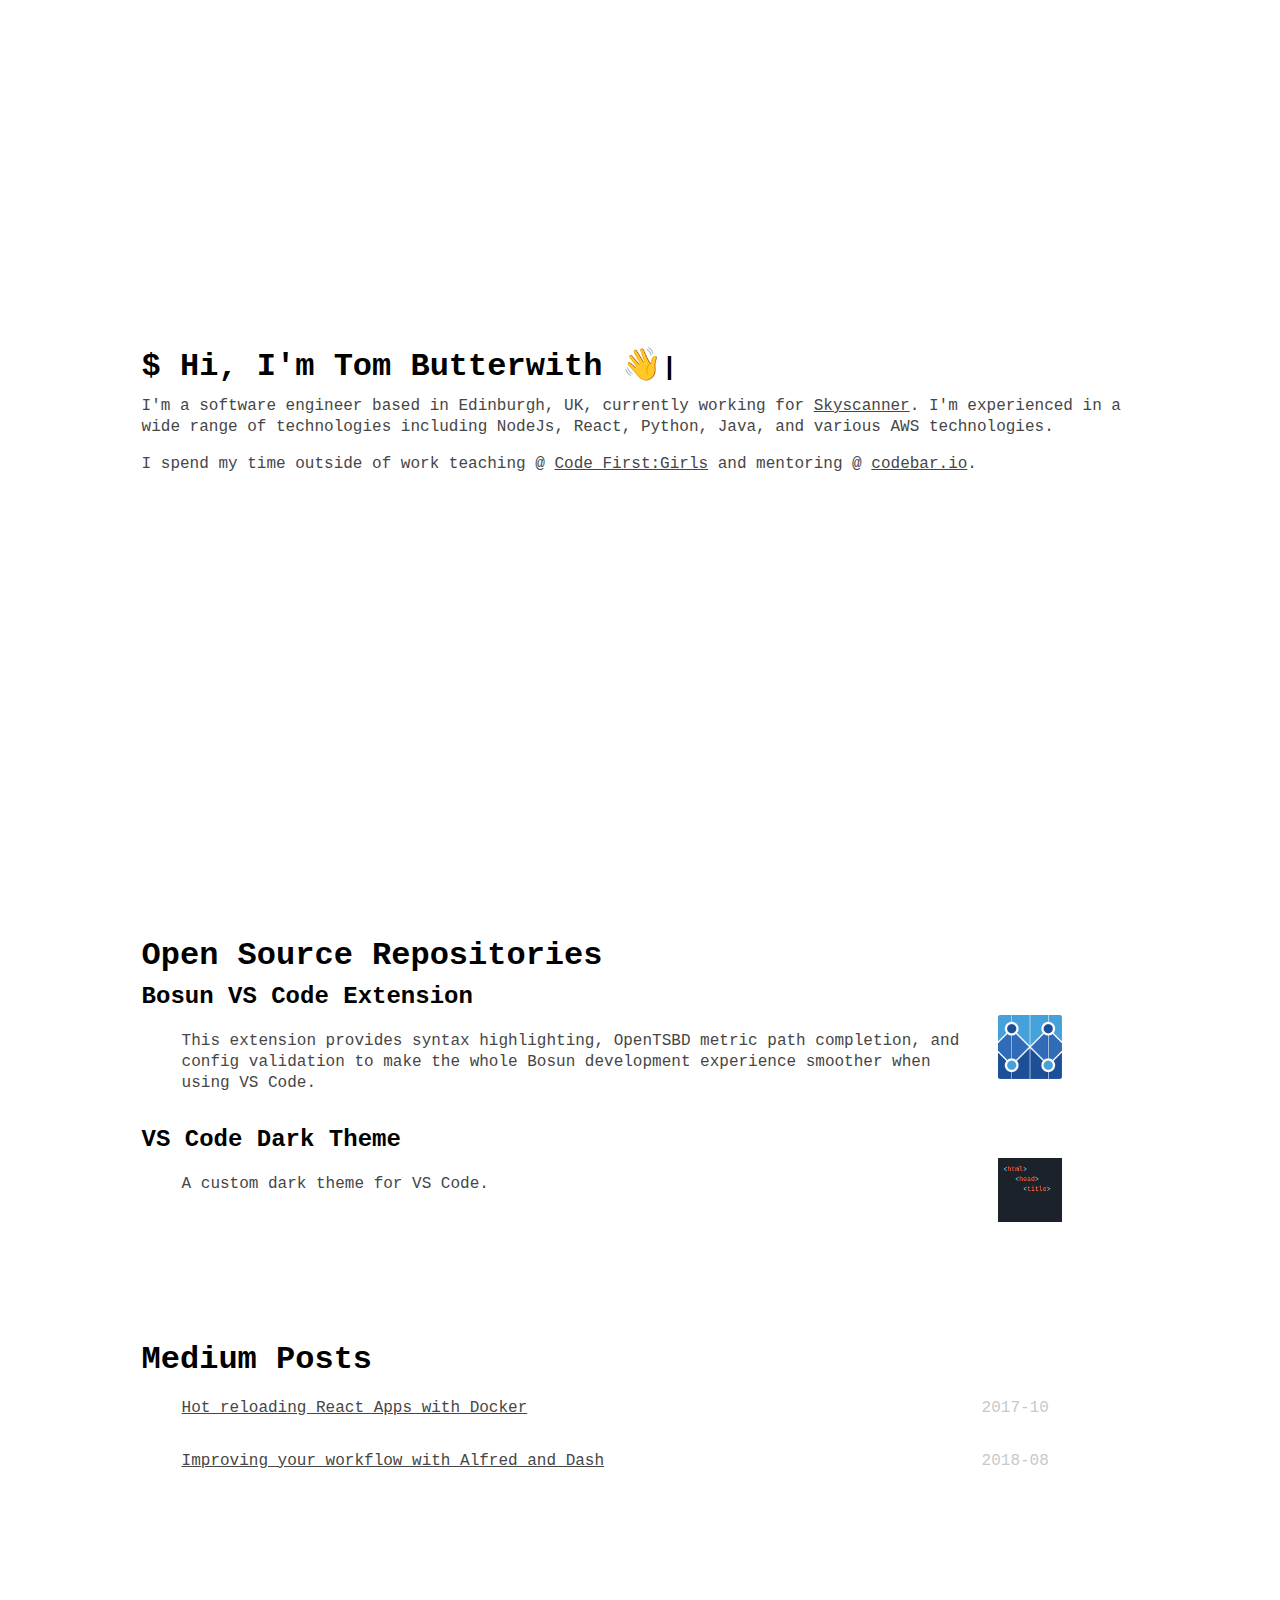
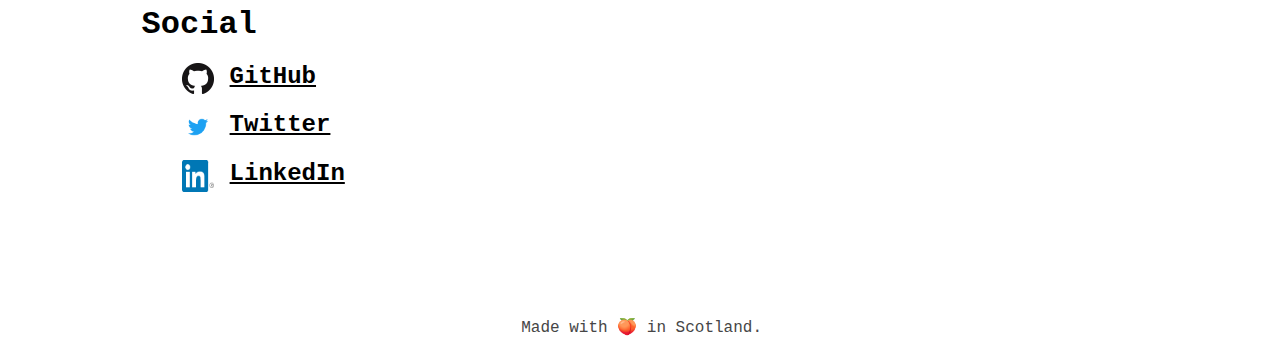
==== index.html @ 094b0aea "first draft" ====
<html>
  <head>
    <title>Tom Butterwith - Software Engineer</title>
    <link rel="stylesheet" type="text/css" href="index.css" />
    <meta name="viewport" content="width=device-width, initial-scale=1">
  </head>
  <body>
    <div class="page">
      <div class="site-wrapper">
        <section id="about-me">
          <div id="about-me-content">
            <h1>$ Hi, I'm Tom Butterwith 👋<span class="cursor">|</span></h1>
            <p>
              I'm a software engineer based in Edinburgh, UK, currently working for <a href="https://skyscanner.net">Skyscanner</a>.
              I'm experienced in a wide range of technologies including NodeJs, React, Python, Java, and various AWS technologies.
            </p>
            <p>
              I spend my time outside of work teaching @ <a href="">Code First:Girls</a> and mentoring @
              <a href="https://codebar.io">codebar.io</a>.
            </p>
          </div>
        </section>
        <div id="main-content-wrapper">
          <div id="main-content">
            <section id="open-source">
              <h1>Open Source Repositories</h1>
              <h2>Bosun VS Code Extension</h2>
              <div class="sub-section">
                  <p>
                    This extension provides syntax highlighting, OpenTSBD metric path completion,
                    and config validation to make the whole Bosun development experience smoother when
                    using VS Code.
                  </p>
                  <div class="sub-section__img">
                      <img src="images/bosun_logo.png" alt="The Bosun VS Code logo" />
                    </div>
              </div>
              <h2>VS Code Dark Theme</h2>
                <div class="sub-section">
                  <p>
                    A custom dark theme for VS Code.
                  </p>
                  <div class="sub-section__img">
                      <img src="images/theme.png" alt="" />
                    </div>
                </div>
            </section>
            <section>
              <h1>Medium Posts</h1>
                <div class="sub-section">
                  <p>
                    <a href="https://medium.com/@TButterwith/cdivent-and-server-hot-reloading-with-react-and-docker-8829c3842776">Hot reloading React Apps with Docker</a>
                  </p>
                  <span class="date">2017-10</span>
                </div>
                <div class="sub-section">
                  <p>
                    <a href="https://medium.com/@TButterwith/alfred-and-dash-improving-your-workflow-a6ad4ea6d4d0">Improving your workflow with Alfred and Dash</a>
                  </p>
                  <span class="date">2018-08</span>
                </div>
            </section>
            <section>
              <h1>Social</h1>
              <div class="sub-section">
                <a href="https://github.com/tbutterwith"><img class="social-logo" src='images/github.png'></a>
                <h2><a href="https://github.com/tbutterwith">GitHub</a></h2>
              </div>
              <div class="sub-section">
                <a href="https://twitter.com/tbutterwith"><img class="social-logo" src='images/twitter.png'></a>
                <h2><a href="https://twitter.com/tbutterwith">Twitter</a></h2>
              </div>
              <div class="sub-section">
                <a href="https://uk.linkedin.com/in/tbutterwith"><img class="social-logo" src='images/linkedin.png'></a>
                <h2><a href="https://uk.linkedin.com/in/tbutterwith">LinkedIn</a></h2>
              </div>
            </section>
          </div>
          <div id="footer-wrapper">
            <section id="footer-content">
              Made with 🍑 in Scotland.
            </section>
          </div>
        </div>
      </div>
    </div>
  </body>
</html>
---- index.css ----
html {
  font-family: ‘Courier New’, Courier, monospace;
  color: rgb(70, 70, 70);
  font-size: 16px;
  line-height: 1.3em;
}

h1 {
    font-size: 2em;
}

h1, h2, h2 a {
  color: rgb(0, 0, 0);
  margin-bottom: 0.33em;
}

a, a:visited, a:hover {
  text-decoration: underline;
  color: rgb(70, 70, 70);
}

.page {
  width: 99vw;
  display: flex;
  justify-content: center;
}

.site-wrapper {
  max-width: 1000px;
  margin-left: 1em;
  margin-right: 1em;
}

#about-me {
  height: 90vh;
  display: flex;
  flex-direction: column;
  justify-content: center;
}

#main-content-wrapper {
  min-height: 80vh;
  display: flex;
  flex-direction: column;
  justify-content: space-between;
}

#main-content {
  margin-bottom: 5vh; 
}

#main-content section{
  margin-top: 8em;
}

.cursor {
  animation: flash 2s ease infinite;
  font-size: 0.8em;
}

#open-source img {
  width: 4em;
}

.sub-section {
  display: flex;
  padding-left: 40px;
  width: 100%;
}

.sub-section p {
  flex: 0 0 80%;
}

.sub-section__img {
  padding-left: 1em;
  padding-right: 1em;
}

.date {
  padding-top: 16px;
  color: rgb(200, 200, 200)
}

.social-logo {
  padding-top: 16px;
  padding-right: 16px;
  width: 32px;
  height: 32px;
}

#footer-wrapper {
  width: 100%;
  display: flex;
  justify-content: center;
  padding-top: 5em;
  padding-bottom: 1em;
}

@keyframes flash {
  50% {
    opacity: 0;
  }
}
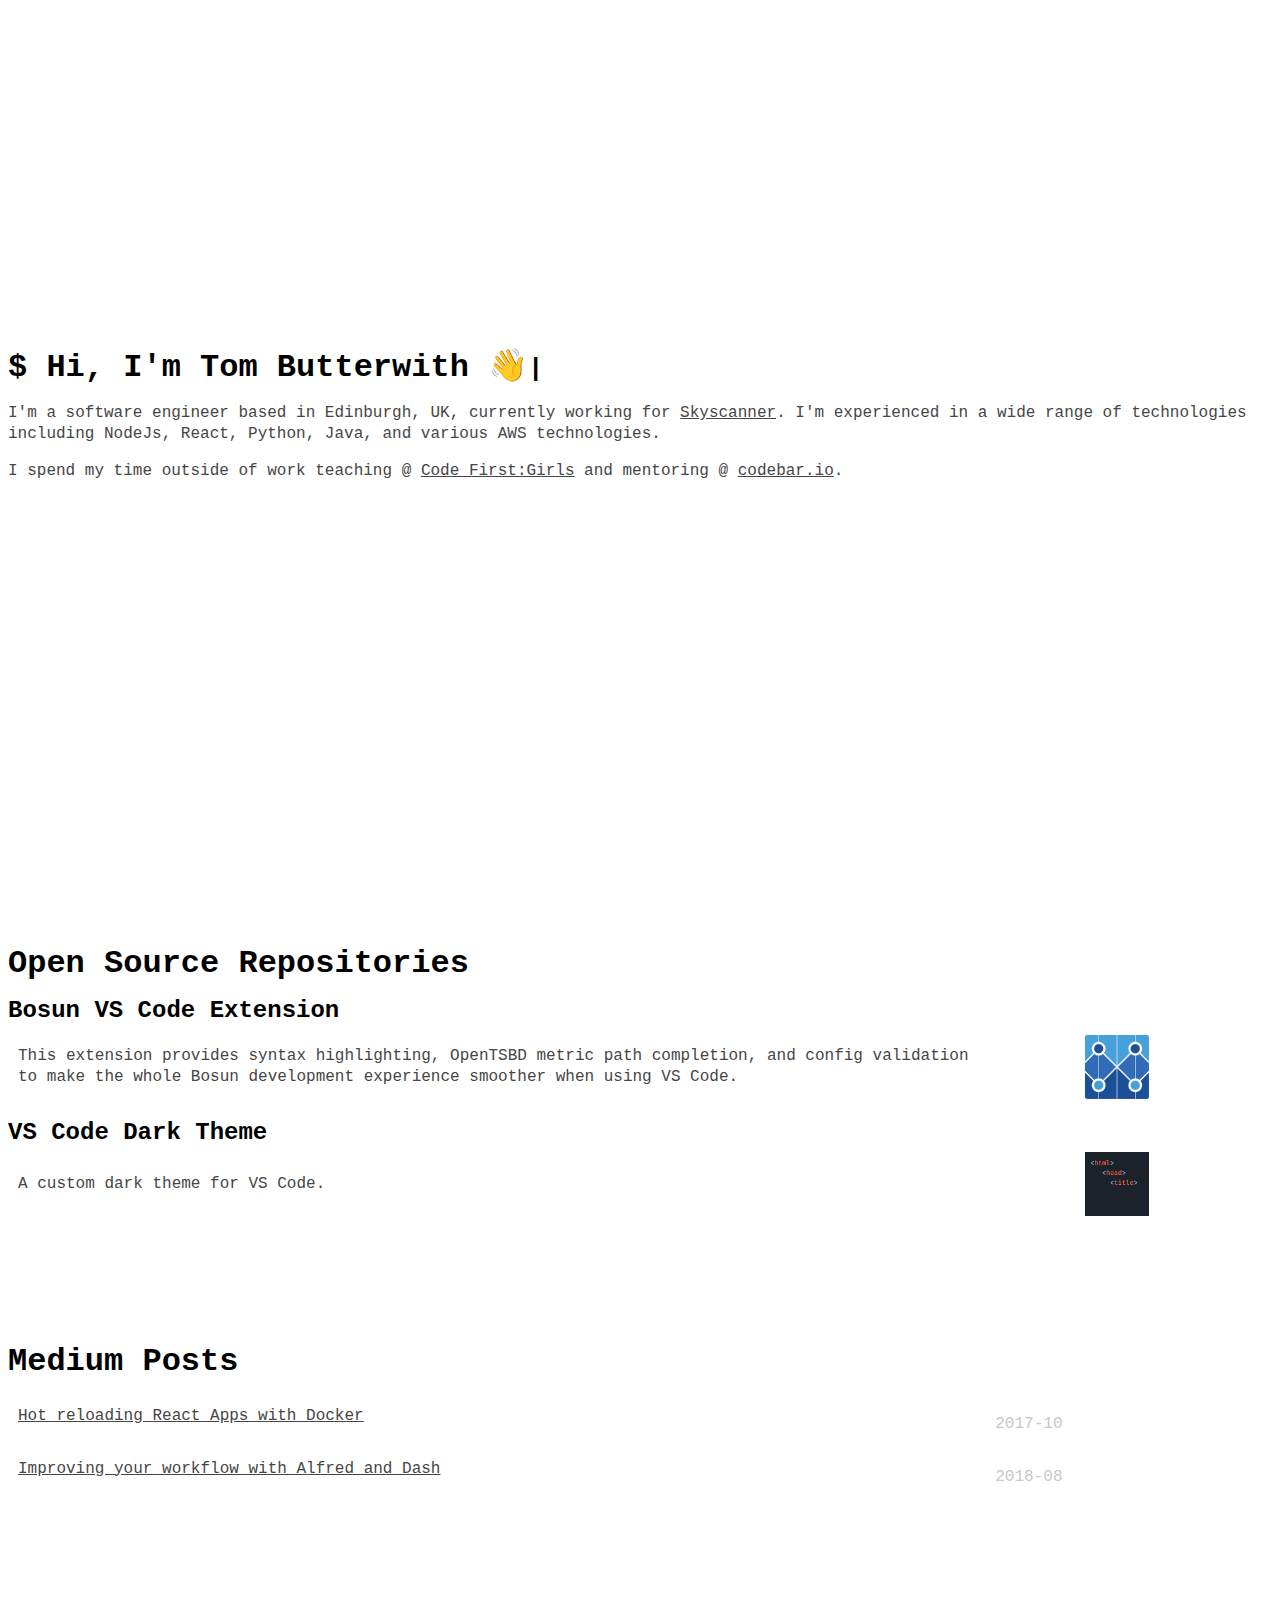
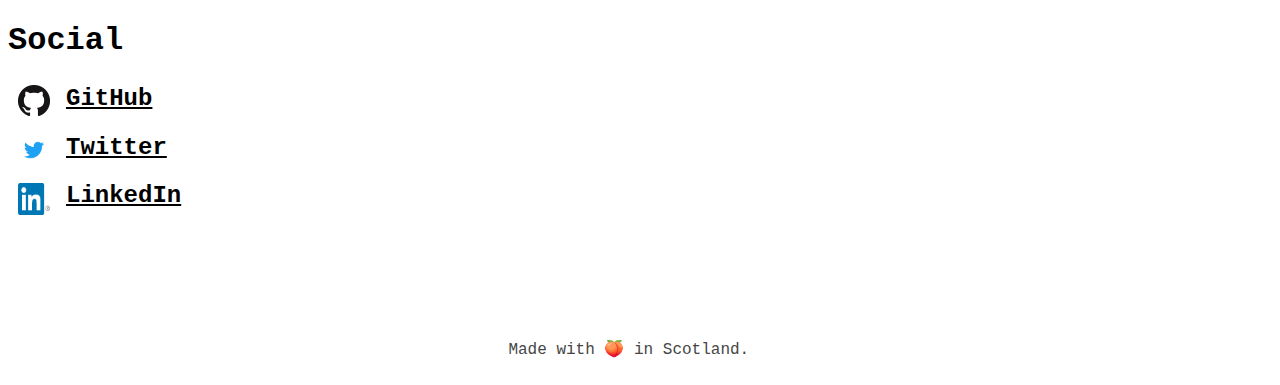
==== commit df61c2da: "WIP: blogs" ====
--- a/index.html
+++ b/index.html
@@ -1,12 +1,12 @@
 <html>
   <head>
     <title>Tom Butterwith - Software Engineer</title>
-    <link rel="stylesheet" type="text/css" href="index.css" />
+    <link rel="stylesheet" type="text/css" href="/index.css" />
     <meta name="viewport" content="width=device-width, initial-scale=1">
   </head>
   <body>
-    <div class="page">
-      <div class="site-wrapper">
+    <div id="page">
+      <div id="site-wrapper">
         <section id="about-me">
           <div id="about-me-content">
             <h1>$ Hi, I'm Tom Butterwith 👋<span class="cursor">|</span></h1>
@@ -32,7 +32,7 @@
                     using VS Code.
                   </p>
                   <div class="sub-section__img">
-                      <img src="images/bosun_logo.png" alt="The Bosun VS Code logo" />
+                      <img src="/images/bosun_logo.png" alt="The Bosun VS Code logo" />
                     </div>
               </div>
               <h2>VS Code Dark Theme</h2>
@@ -41,7 +41,7 @@
                     A custom dark theme for VS Code.
                   </p>
                   <div class="sub-section__img">
-                      <img src="images/theme.png" alt="" />
+                      <img src="/images/theme.png" alt="" />
                     </div>
                 </div>
             </section>
@@ -63,15 +63,15 @@
             <section>
               <h1>Social</h1>
               <div class="sub-section">
-                <a href="https://github.com/tbutterwith"><img class="social-logo" src='images/github.png'></a>
+                <a href="https://github.com/tbutterwith"><img class="social-logo" src='/images/github.png'></a>
                 <h2><a href="https://github.com/tbutterwith">GitHub</a></h2>
               </div>
               <div class="sub-section">
-                <a href="https://twitter.com/tbutterwith"><img class="social-logo" src='images/twitter.png'></a>
+                <a href="https://twitter.com/tbutterwith"><img class="social-logo" src='/images/twitter.png'></a>
                 <h2><a href="https://twitter.com/tbutterwith">Twitter</a></h2>
               </div>
               <div class="sub-section">
-                <a href="https://uk.linkedin.com/in/tbutterwith"><img class="social-logo" src='images/linkedin.png'></a>
+                <a href="https://uk.linkedin.com/in/tbutterwith"><img class="social-logo" src='/images/linkedin.png'></a>
                 <h2><a href="https://uk.linkedin.com/in/tbutterwith">LinkedIn</a></h2>
               </div>
             </section>
--- a/index.css
+++ b/index.css
@@ -7,6 +7,7 @@
 
 h1 {
     font-size: 2em;
+    line-height: 1.1em;
 }
 
 h1, h2, h2 a {
@@ -19,13 +20,16 @@
   color: rgb(70, 70, 70);
 }
 
-.page {
-  width: 99vw;
+#page {
+  width: 97vw;
+  min-height: 97vh;
   display: flex;
+  flex-wrap: wrap;
   justify-content: center;
 }
 
-.site-wrapper {
+#site-wrapper {
+  min-width: 100%;
   max-width: 1000px;
   margin-left: 1em;
   margin-right: 1em;
@@ -64,8 +68,10 @@
 
 .sub-section {
   display: flex;
-  padding-left: 40px;
-  width: 100%;
+  margin-left: 10px;
+  margin-right: 10px;
+  align-content: center;
+  align-items: center;
 }
 
 .sub-section p {
@@ -73,8 +79,9 @@
 }
 
 .sub-section__img {
-  padding-left: 1em;
-  padding-right: 1em;
+  display: flex;
+  flex: 1;
+  justify-content: center;
 }
 
 .date {
@@ -93,6 +100,7 @@
   width: 100%;
   display: flex;
   justify-content: center;
+  align-content: flex-end;
   padding-top: 5em;
   padding-bottom: 1em;
 }
